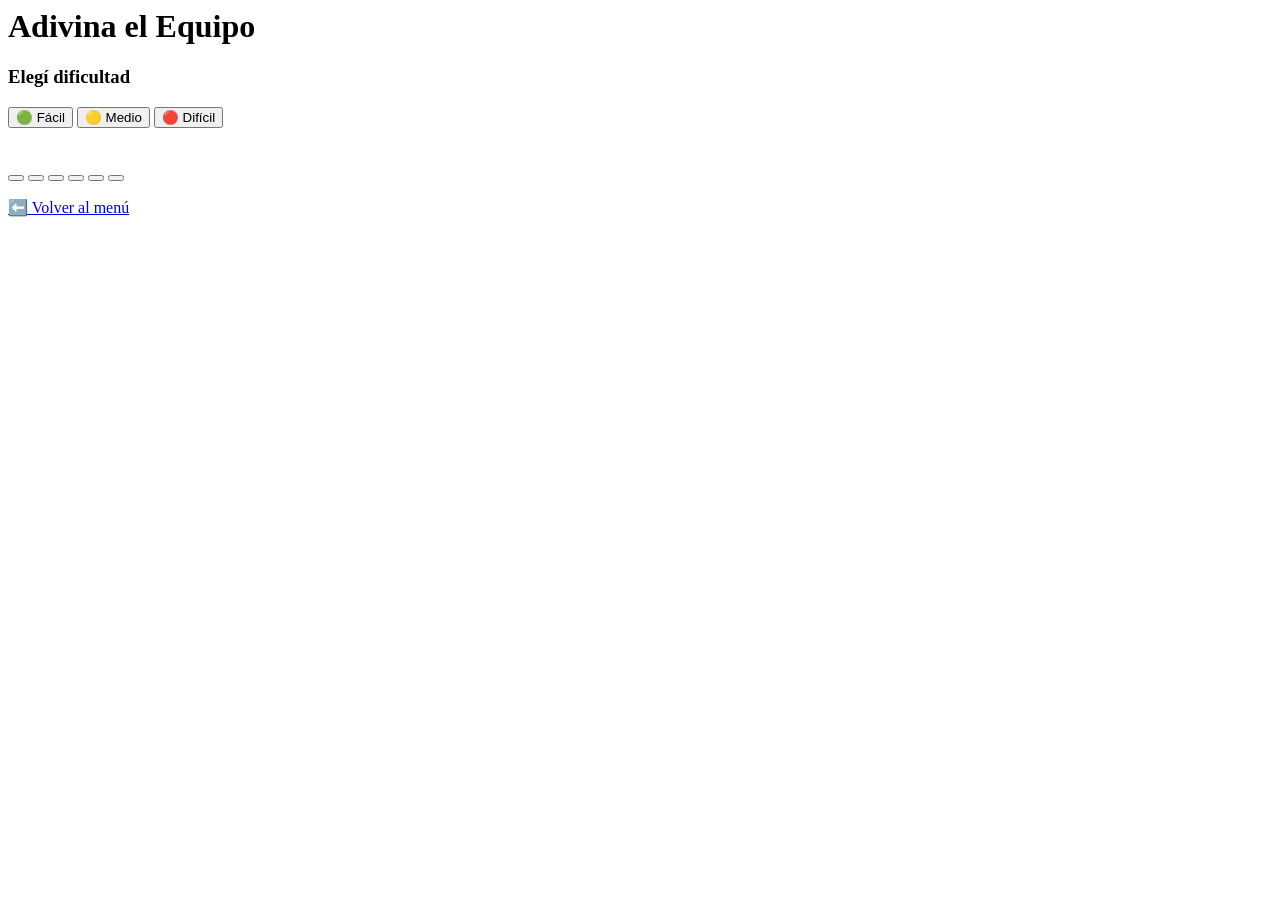
==== adivina.html @ 3728b633 "Add files via upload" ====
<DOCTYPE html>
<html lang="es">

<head>
<meta charset="UTF-8">
<title>Adivina el Equipo</title>

<link rel="stylesheet" href="css/style.css">
</head>

<body>

<h1>Adivina el Equipo</h1>

<p id="progreso"></p>

<h3>Elegí dificultad</h3>

<button onclick="seleccionarDificultad('facil')">
🟢 Fácil
</button>

<button onclick="seleccionarDificultad('medio')">
🟡 Medio
</button>

<button onclick="seleccionarDificultad('dificil')">
🔴 Difícil
</button>

<br><br>

<img id="escudo" width="200">

<br><br>

<button id="op1"></button>
<button id="op2"></button>
<button id="op3"></button>
<button id="op4"></button>
<button id="op5"></button>
<button id="op6"></button>

<p id="resultado"></p>
<p id="progreso"></p>
<p id="tiempo"></p>

<button id="reiniciar" style="display:none">Jugar otra vez</button>

<a href="index.html" class="volver">⬅️ Volver al menú</a>

<script src="js/adivina.js"></script>

</body>
</html>
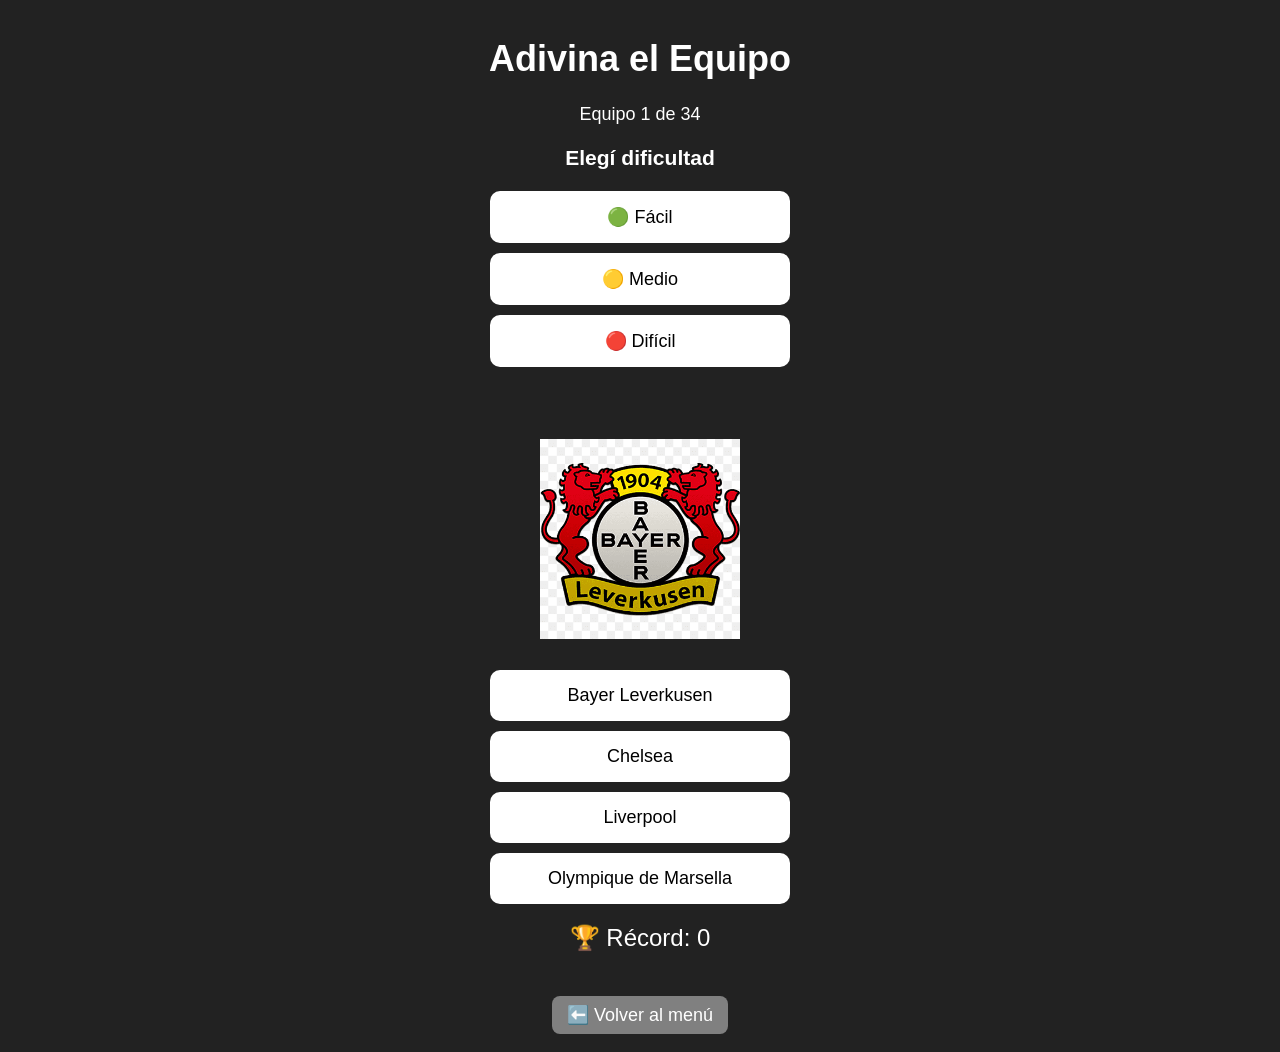
==== commit 6fdd65f4: "Add files via upload" ====
--- a/adivina.html
+++ b/adivina.html
@@ -3,6 +3,8 @@
 
 <head>
 <meta charset="UTF-8">
+<meta name="viewport" content="width=device-width, initial-scale=1.0">
+
 <title>Adivina el Equipo</title>
 
 <link rel="stylesheet" href="css/style.css">
--- a/css/style.css
+++ b/css/style.css
@@ -0,0 +1,272 @@
+/* =========================
+   ESTILOS GENERALES
+========================= */
+
+body{
+
+text-align:center;
+
+background:#222;
+
+color:white;
+
+font-family:Arial;
+
+font-size: 18px;
+
+padding: 10px;
+
+}
+
+h1 {
+
+margin-top: 20px;
+
+}
+
+@media (max-width: 600px){
+
+h1{
+font-size: 22px;
+}
+
+button{
+font-size: 16px;
+}
+
+}
+
+/* BOTONES GENERALES */
+
+button {
+
+padding: 12px;
+font-size: 18px;
+cursor: pointer;
+
+display:block;
+margin:10px auto;
+width:250px;
+
+border:none;
+border-radius:8px;
+
+background:white;
+
+transition: transform 0.2s, background-color 0.3s;
+
+}
+
+button:hover {
+
+background:#ffd700;
+transform: scale(1.05);
+
+}
+
+button:active {
+
+transform: scale(0.9);
+
+}
+
+
+/* =========================
+   MENÚ PRINCIPAL (index)
+========================= */
+
+.menu {
+
+margin-top: 40px;
+
+display: flex;
+flex-direction: column;
+gap: 20px;
+
+align-items: center;
+
+}
+
+button{
+
+width: 90%;
+max-width: 300px;
+
+padding: 15px;
+
+margin: 10px auto;
+
+font-size: 18px;
+
+cursor: pointer;
+
+display: block;
+
+border-radius: 10px;
+
+}
+
+.button:hover {
+
+background-color: darkblue;
+transform: scale(1.05);
+
+}
+
+.volver {
+
+display:inline-block;
+
+margin-top:20px;
+
+padding:8px 15px;
+
+background-color:gray;
+
+color:white;
+
+text-decoration:none;
+
+border-radius:8px;
+
+}
+
+.volver:hover {
+
+background-color:darkgray;
+
+}
+
+
+/* =========================
+   JUEGO PREGUNTAS
+========================= */
+
+.correcto {
+
+background-color: green;
+color: white;
+
+}
+
+.incorrecto {
+
+background-color: red;
+color: white;
+
+}
+
+#barra {
+
+width: 80%;
+height: 20px;
+
+}
+
+#resultado {
+
+font-size:24px;
+margin-top:20px;
+
+}
+
+
+/* =========================
+   JUEGO PUZZLE
+========================= */
+
+#puzzle{
+
+display: grid;
+
+width: 90vw;
+height: 90vw;
+
+max-width: 400px;
+max-height: 400px;
+
+margin: auto;
+
+border: 2px solid white;
+
+grid-template-columns:repeat(3,1fr);
+grid-template-rows:repeat(3,1fr);
+
+gap:2px;
+
+}
+
+.pieza{
+
+background-repeat: no-repeat;
+
+border: 1px solid black;
+
+/* Imagen base del puzzle */
+
+background-image:url("../img/barcelona.png");
+
+background-size:300px 300px;
+
+cursor:pointer;
+
+}
+
+.vacia {
+
+background-image:none;
+background-color:white;
+
+cursor:default;
+
+}
+
+
+/* =========================
+   JUEGO ADIVINA
+========================= */
+
+#escudo {
+
+margin-top:20px;
+
+width: 60vw;
+
+max-width: 200px;
+
+transition: transform 0.3s, opacity 0.3s;
+
+}
+
+
+/* =========================
+   BOTÓN REINICIAR
+========================= */
+
+#reiniciar {
+
+display:none;
+
+padding:10px 20px;
+
+font-size:18px;
+
+background-color:blue;
+
+color:white;
+
+border:none;
+
+border-radius:8px;
+
+cursor:pointer;
+
+margin-top:15px;
+
+}
+
+#reiniciar:hover {
+
+background-color:darkblue;
+
+}
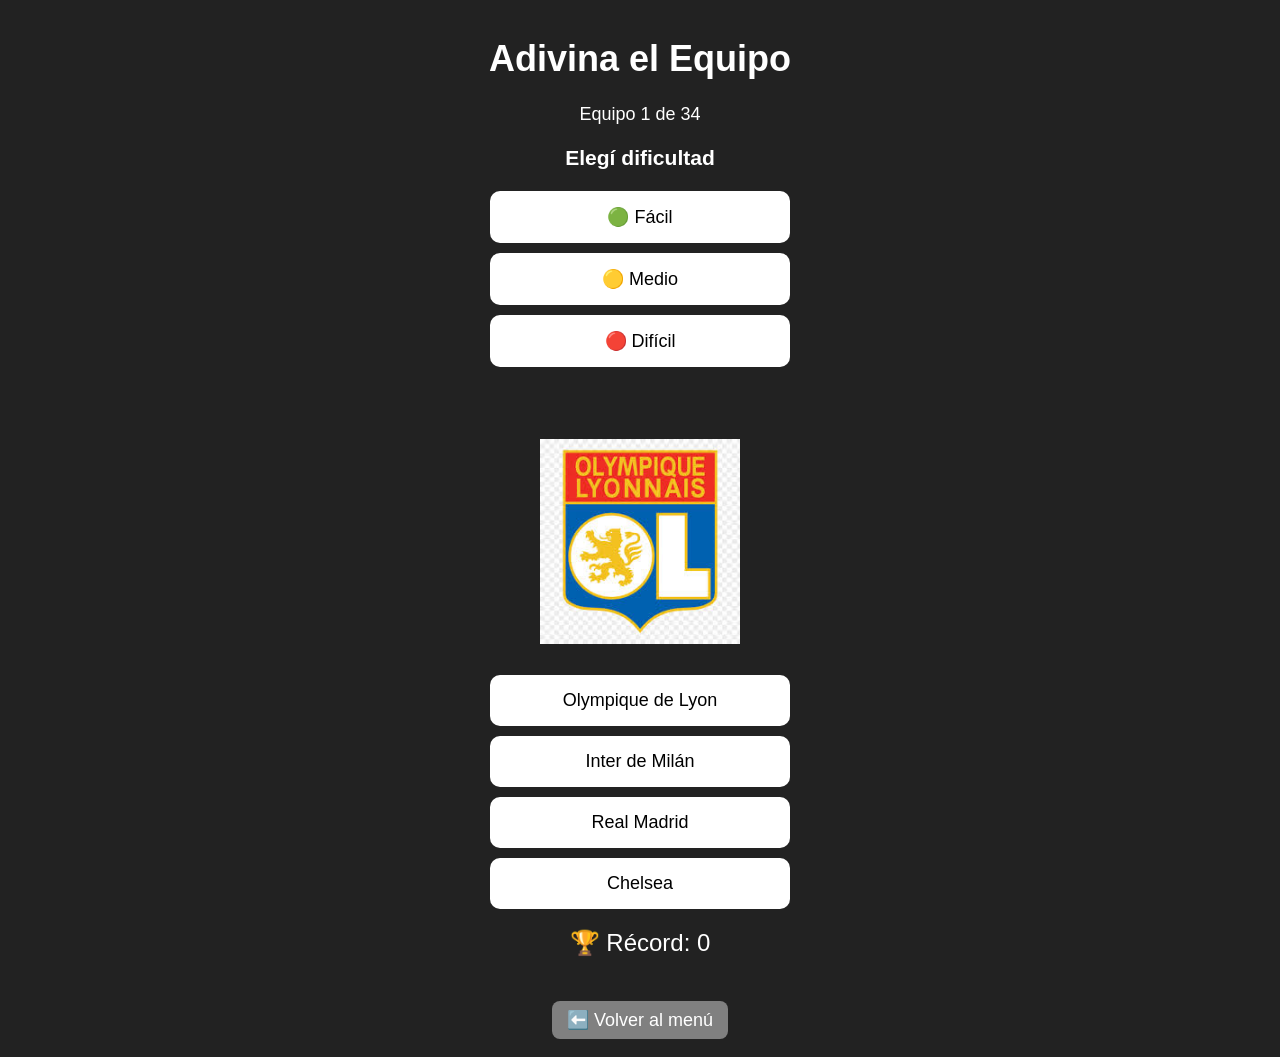
==== commit ca3d635d: "Add files via upload" ====
--- a/adivina.html
+++ b/adivina.html
@@ -8,6 +8,10 @@
 <title>Adivina el Equipo</title>
 
 <link rel="stylesheet" href="css/style.css">
+
+<link rel="manifest" href="manifest.json">
+<meta name="theme-color" content="#2c3e50">
+
 </head>
 
 <body>
@@ -53,5 +57,11 @@
 
 <script src="js/adivina.js"></script>
 
+<script>
+if ("serviceWorker" in navigator) {
+  navigator.serviceWorker.register("service-worker.js");
+}
+</script>
+
 </body>
 </html>
--- a/css/style.css
+++ b/css/style.css
@@ -238,6 +238,93 @@
 
 }
 
+/* =========================
+   JUEGO ROSCO
+========================= */
+
+#rosco {
+      position: relative;
+      width: 400px;
+      height: 400px;
+      margin: 40px auto;
+      border-radius: 50%;
+    }
+
+    .letra {
+      position: absolute;
+      width: 40px;
+      height: 40px;
+      border-radius: 50%;
+      background: #1e90ff;
+      line-height: 40px;
+      text-align: center;
+      font-weight: bold;
+      cursor: pointer;
+    }
+
+    #pregunta {
+      margin: 20px;
+      font-size: 18px;
+      min-height: 50px;
+    }
+
+    #respuesta {
+      padding: 8px;
+      width: 200px;
+      font-size: 16px;
+    }
+
+    #comprobar {
+      margin-left: 10px;
+      padding: 8px 16px;
+      font-size: 16px;
+      cursor: pointer;
+    }
+
+    .correcta {
+      background: green !important;
+    }
+
+    .incorrecta {
+      background: red !important;
+    }
+
+    /* BOTONES VAR */
+
+#verdadero,
+#falso{
+
+padding: 10px 20px;
+margin: 5px;
+font-size: 16px;
+cursor: pointer;
+
+}
+
+.botones-var{
+
+display: flex;
+justify-content: center;
+gap: 10px;
+margin-top: 10px;
+
+}
+
+/* BOTON SELECCIONADO */
+
+.seleccionado-verdadero{
+
+background-color: green;
+color: white;
+
+}
+
+.seleccionado-falso{
+
+background-color: red;
+color: white;
+
+}
 
 /* =========================
    BOTÓN REINICIAR
